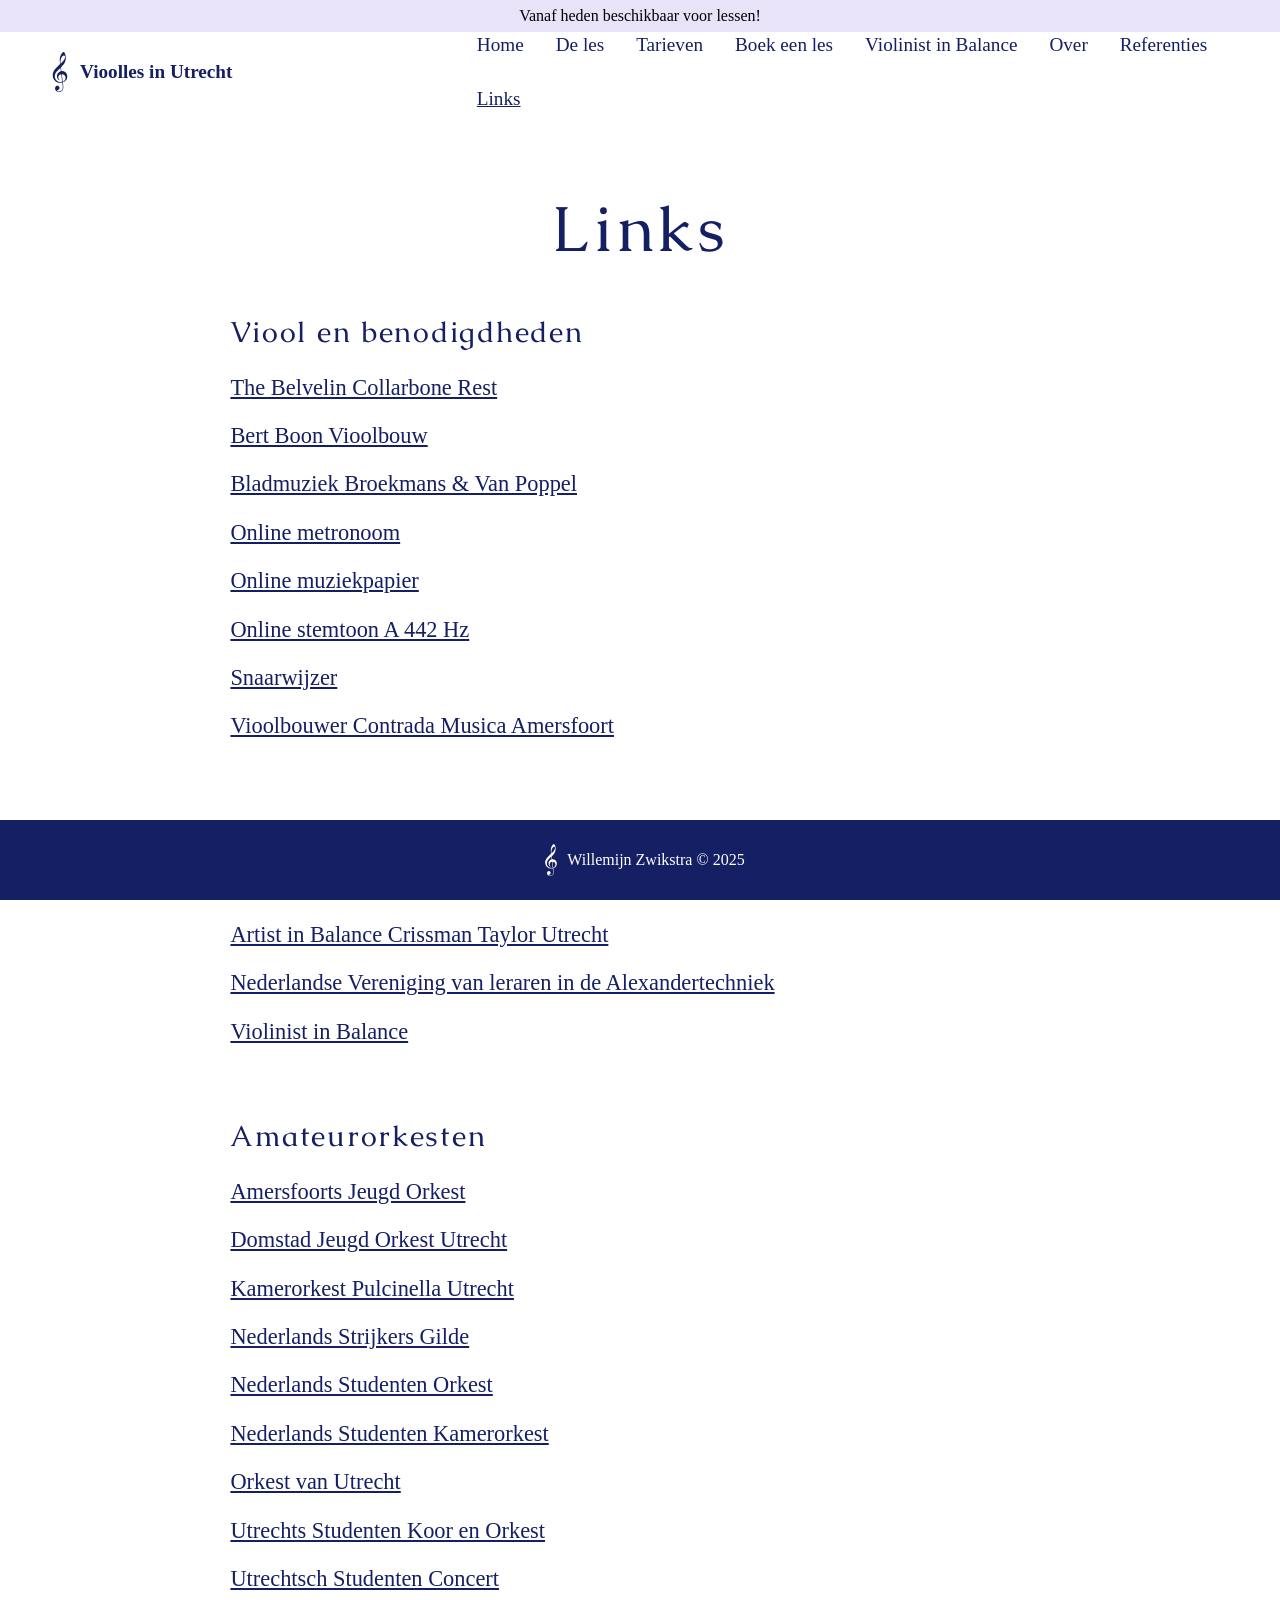
==== links.html @ 8a98472c "1" ====
<!DOCTYPE html>
<html>
	<head>
		<meta charset="UTF-8">
		<title>Vioolles in Utrecht - Willemijn Zwikstra</title>
		<link rel="icon" 
			type="image/png" 
			href="wz_favicon.png">
	<script src="https://code.jquery.com/jquery-3.7.1.js" integrity="sha256-eKhayi8LEQwp4NKxN+CfCh+3qOVUtJn3QNZ0TciWLP4=" crossorigin="anonymous"></script>
	<link href="https://db.onlinewebfonts.com/c/6dd2f2510b4a00a5461b2455928209c2?family=Brandon+Grot+W01+Light" rel="stylesheet">
	<link rel="preconnect" href="https://fonts.googleapis.com">
	<link rel="preconnect" href="https://fonts.gstatic.com" crossorigin>
	<link href="https://fonts.googleapis.com/css2?family=Caudex:ital,wght@100:0,400;0,700;1,400;1,700&display=swap" rel="stylesheet">
	<style>
		@font-face {
			font-family: "Brandon Grot W01 Light";
			src: url("https://db.onlinewebfonts.com/t/6dd2f2510b4a00a5461b2455928209c2.eot");
			src: url("https://db.onlinewebfonts.com/t/6dd2f2510b4a00a5461b2455928209c2.eot?#iefix")format("embedded-opentype"),
			url("https://db.onlinewebfonts.com/t/6dd2f2510b4a00a5461b2455928209c2.woff2")format("woff2"),
			url("https://db.onlinewebfonts.com/t/6dd2f2510b4a00a5461b2455928209c2.woff")format("woff"),
			url("https://db.onlinewebfonts.com/t/6dd2f2510b4a00a5461b2455928209c2.ttf")format("truetype"),
			url("https://db.onlinewebfonts.com/t/6dd2f2510b4a00a5461b2455928209c2.svg#Brandon Grot W01 Light")format("svg");
		}
		body {
			font-family: "Brandon Grot W01 Light";
			margin:0px auto;
			font-size:16px;
			width:100%;
			overflow: auto;
			padding-bottom:300px;
			font-weight: 100;
		}
		#top-bar {
			background: none 0% 0% / auto repeat scroll padding-box border-box rgb(232, 227, 248);
			outline: rgb(0, 0, 0) none 0px;
			vertical-align: baseline;
			height: 32px;
			line-height: 32px;
			text-align: center;
			position: fixed;
			top: 0px;
			width: 100%;
			transition: all;
			font-size: 1em;
		}
		#nav-wrapper {
			width: 100%;
			
			
		}
		#nav-l {
			background: none;

			height: 144px;
			color: rgb(21, 31, 99);
			display: flex;
			align-items: center;
		
			width:30%;
			padding-left:40px;
			transition: all;
			line-height: 124px;
			font-size:1.2em;
			z-index:9999;
			float:left;
		
		}
		#nav-r {
			display: flex;
			align-items: center;
			float:right;
			height:144px;
			z-index:9999;
			width:64%;
		
		
			
		}
		h1 {
			background: none 0% 0% / auto repeat scroll padding-box border-box rgba(0, 0, 0, 0);
			outline: rgb(21, 31, 99) none 0px;
			vertical-align: baseline;
			letter-spacing: 0.06em;
			color: rgb(21, 31, 99);
			font-size:4em;
			font-family: "Caudex", serif;
			font-weight: 400;
			text-size-adjust: 100%;
			direction: ltr;
			text-align: center;
		
		}
		h2 {
			background: none 0% 0% / auto repeat scroll padding-box border-box rgba(0, 0, 0, 0);
			outline: rgb(21, 31, 99) none 0px;
			vertical-align: baseline;
			letter-spacing: 0.06em;
			color: rgb(21, 31, 99);
			font-size:1.8em;
			font-family: "Caudex", serif;
			font-weight: 400;
			text-size-adjust: 100%;
			direction: ltr;
			text-align: center;
		}
		#text-1 {
			width:100%;
			display: flex;
			justify-content: center;
			padding-bottom: 80px;
		}
		#text-1-les {
			width:100%;
			display: flex;
			justify-content: center;
			padding-bottom: 80px;
		}
		#content {
			width:64%;
			text-align: left;
			
		}
		p {
			font-size:1.4em;
		}
		strong {
			font-weight: 700;
		}
		#footer {
			background:rgba(21, 31, 99) none 0px;
			color:#fff;
			display: flex;
			align-items: center;
			justify-content: center;
			bottom:0px;
			font-size:1em;
			position: fixed;
			height:80px;
			line-height: 80px;
			width:100%;
			text-align: center;
		}
		ul {
			list-style-type: none;
			margin: 0;
			padding: 0;
			overflow: hidden;
			font-size:1.2em;
		
		
		}
		
		li {
			float: left;
		}
		
		li a {
			display: block;
			color: rgb(21, 31, 99);
			text-align: center;
			padding: 16px;
			text-decoration: none;
		}
		
		li a:hover {
			text-decoration: underline;
		}
		#referenties {
			width: 100%;
			height: 100%;
			display: flex;
			margin: auto;
			overflow: auto;
			box-sizing: border-box;
			margin-bottom: 80px;
			
		}
		/* Ensures both columns have the same height */
		#referenties {
			align-items: stretch; /* Makes child elements' heights match each other */
		}
		#ref-l, #ref-r {
			width: 50%;
			display: flex;
			flex-direction: column; /* Allows children to stack vertically */
		}
		#ref-l {
			
			background: #e8e2f8;
			font-size:.8em;
			min-height:600px;
			box-sizing: border-box;
			border:32px solid transparent;
			border-bottom:64px solid transparent;
			float:left;
	
			
			
		}
		#inner {
			max-width:720px;		}
		#ref-r {
			background: #000;
			
			background-image:url('https://images.unsplash.com/photo-1588260692987-01360da8185b?q=80&w=2306&auto=format&fit=crop&ixlib=rb-4.0.3&ixid=M3wxMjA3fDB8MHxwaG90by1wYWdlfHx8fGVufDB8fHx8fA%3D%3D');
			background-size:cover;
			background-position: center center;
		
			
			float:left;
		}
		hr {
			border-top: 1px solid rgb(21, 31, 99);
			margin-top:24px;
			margin-bottom:24px;
			opacity: 0.5;
	
		}
		#lessen-wrapper {
			width: 100%;
			height: 100%;
		
			display: flex;
			margin: auto;
			overflow: auto;
			box-sizing: border-box;
			margin-bottom:40px;
		}
		#lessen-inner {
			padding-top:40px;
			padding-bottom:40px;
			width:64%;
			display: flex;
			margin: auto;
			overflow: auto;
			box-sizing: border-box;
		
		}
		#lessen {
		
			
			margin: auto;
			overflow: auto;
			box-sizing: border-box;
			border:40px solid transparent;
		}
		#les-1 {
			width: 100%;
			display: flex;
			flex-direction: column;
			margin-bottom:16px;
		
		}
		#les-1-1 {
			font-size: 1.4em;
		
		}
		#les-1-2 {
			font-size: 1.2em;
			
		}
		
		i {
			font-size: 0.8em;
			font-style: normal;
		}
		#contact-wrapper {
			width:100%;
			text-align: center;
			display: flex;
			align-items: center;
			justify-content: center;
		}
		a {
			color: rgb(21, 31, 99);
		}
		#contact {
			font-family: "Brandon Grot W01 Light";
			background: rgb(21, 31, 99);
			text-align: center;
			color:#fff;
			cursor:pointer;
			width:auto;
			margin-top:80px;
		
			display: flex;
			font-size:1.6em;
			font-weight: 100;
			align-items: center;
			justify-content: center;
			box-sizing: border-box;
			border-left:60px solid transparent;
			border-right:60px solid transparent;
			border-top:12px solid transparent;
			border-bottom:12px solid transparent;
			border-radius: 32px;
		}
		#contact:hover {
			opacity: 0.5;
		}
		 @media only screen and (max-width: 768px) {
			#nav-wrapper {
				width: 100%;
				flex-direction: column;
				display: flex;
				
			}
			#nav-l {
				background: none;
				margin-top: 16px;
				height: 144px;
				color: rgb(21, 31, 99);
				display: flex;
				align-items: center;
				position: absolute;
				width:100%;
				padding-left:0px!important;
				transition: all;
				text-align: center;
				justify-content: center;
				line-height: 144px;
				font-size:1.2em;
				z-index:9999;
				float:left;
				
			}
			#nav-r {
				margin-top: 88px;
				display: flex;
				align-items: center;
				text-align: center;
				justify-content: center;
				float:right;
				position: absolute;
				height:144px;
				z-index:9999;
				width:100%;
				
				
				
			}
			#text-1 {
				margin-top: 196px;
			}
		}
	</style>
	</head>
	<body>
		<div id="top-bar">Vanaf heden beschikbaar voor lessen!</div>
		<div id="nav-wrapper">
			<div id="nav-l"><svg
				preserveAspectRatio="xMidYMid meet"
				data-bbox="81.8 50.001 36.401 100"
				viewBox="81.8 50.001 36.401 100"
				height="40"
				width="40"
				xmlns="http://www.w3.org/2000/svg"
				data-type="color"
				role="img"
				aria-label="Homepage"
				class="svg-0"
			>
				<defs class="defs-0">
					<style class="style-0">
						#comp-kd2v2o0j svg [data-color="1"] {fill: #151F63;}
					</style>
				</defs>
				<g class="g-0">
					<path
						d="M103.496 97.612c3.476-.254 6.603.332 9.344 2.404 3.173 2.4 4.714 5.753 5.206 9.563.722 5.589-1.067 10.291-5.624 13.713-1.177.884-2.618 1.478-4.018 1.98-.993.356-1.251.791-1.113 1.805.385 2.826.699 5.662.974 8.501.25 2.578.084 5.139-.648 7.639-.963 3.287-3.142 5.364-6.41 6.249-4.262 1.154-8.188.538-11.285-2.809-2.286-2.471-2.864-5.491-1.646-8.664 1.149-2.993 4.519-4.249 7.396-2.927 2.846 1.308 3.984 4.786 2.513 7.669-.947 1.856-2.456 2.855-4.525 3.049-.338.032-.659.241-.987.369.152.394.193.965.479 1.147.775.491 1.62 1.029 2.498 1.171 3.359.545 6.521.05 8.95-2.591 1.378-1.498 1.832-3.451 2.117-5.437.471-3.28-.117-6.503-.466-9.74-.158-1.459-.354-2.915-.532-4.366-1.461.144-2.851.342-4.246.406-4.678.214-9.086-.751-12.74-3.793-5.084-4.232-7.316-9.809-6.88-16.409.376-5.697 2.883-10.465 6.721-14.55a358.002 358.002 0 0110.364-10.62c.946-.926 1.036-1.794.963-2.97-.23-3.687-.648-7.4-.431-11.069.337-5.689 2.382-10.866 6.006-15.323.536-.659 1.299-1.19 2.054-1.601 1.614-.879 2.909-.325 3.964 1.57 1.74 3.126 2.505 6.542 2.868 10.054.777 7.502-1.217 14.253-5.86 20.138-1.56 1.977-3.535 3.63-5.37 5.379-.555.529-.745.996-.633 1.783.391 2.726.668 5.469.997 8.28zm-2.415-7.889c-.187.117-.301.164-.383.243-2.93 2.824-5.917 5.593-8.765 8.498-2.023 2.064-3.338 4.611-4.131 7.397-1.032 3.627-1.145 7.225.495 10.741 3.155 6.767 10.641 9.359 17.066 8.025l-2.412-19.12c-2.521.309-4.595 1.356-5.729 3.48-2.352 4.405-1.851 8.461 2.208 11.83-1.788-.081-3.025-1.005-4.108-2.149-4.42-4.67-3.789-13.327 1.24-17.717 1.605-1.401 3.44-2.347 5.493-2.999l-.974-8.229zm.363-10.487c1.464-1.391 2.769-2.557 3.988-3.806 2.704-2.772 5.139-5.746 6.493-9.45.634-1.733.922-3.523.455-5.346-.405-1.579-1.521-2.285-3.095-1.959-2.049.425-3.383 1.881-4.447 3.513-3.342 5.127-3.957 10.837-3.394 17.048zm5.485 44.923c4.483-.963 7.613-6.261 6.8-11.379-.814-5.126-4.875-7.701-9.117-7.423l2.317 18.802z"
						fill="#151F63"
						data-color="1"
						class="path-0"
					></path>
				</g>
			</svg>
<strong>Vioolles in Utrecht</strong></div>
			<div id="nav-r">
				<ul>
				
					<li><a href="index.html">Home</a></li>
					<li><a href="index.html#text-1-les">De les</a></li>
					<li><a href="index.html#lessen-wrapper">Tarieven</a></li>
					<li><a href="index.html#contact-wrapper">Boek een les</a></li>
					<li><a href="violinistinbalance.html">Violinist in Balance</a></li>
					<li><a href="over.html">Over</a></li>
					<li><a href="referenties.html">Referenties</a></li>
					<li><a href="links.html"><u>Links</u></a></li>
				</ul>
			</div>
		</div>
		<div id="text-1">
			<div id="content">
				<h1 style="	">Links</h1>
				
				<div class="entry-content">
					<p><h2 style="text-align: left;">Viool en benodigdheden</h2></p>
					<p><a href="http://www.belvelin.com/" target="_blank" rel="noopener noreferrer">The Belvelin Collarbone Rest</a></p>
					<p><a href="https://www.bertboonviolins.com/nl/" target="_blank" rel="noopener noreferrer">Bert Boon Vioolbouw</a></p>
					<p><a href="http://www.broekmans.com/" target="_blank" rel="noopener noreferrer">Bladmuziek Broekmans &amp; Van Poppel</a></p>
					<p><a href="http://www.metronomeonline.com/" target="_blank" rel="noopener noreferrer">Online metronoom</a></p>
					<p><a href="http://www.bladmuziek-akkoorden.nl/pdf/bladmuziek.pdf" target="_blank" rel="noopener noreferrer">Online muziekpapier</a></p>
					<p><a href="https://www.youtube.com/watch?v=usk6gLOTDis" target="_blank" rel="noopener noreferrer">Online stemtoon A 442 Hz</a></p>
					<p><a href="http://www.snaarwijzer.nl/" target="_blank" rel="noopener noreferrer">Snaarwijzer</a></p>
					<p><a href="http://www.contradamusica.nl/" target="_blank" rel="noopener noreferrer">Vioolbouwer Contrada Musica Amersfoort</a></p>
					<p>&nbsp;</p>
					<p><h2 style="text-align: left;">Alexandertechniek</h2></p>
					<p><a href="http://alexandertechniek-utrecht.nl/" target="_blank" rel="noopener noreferrer">Alexandertechniek Caroline Deul Utrecht</a></p>
					<p><a href="http://www.artistinbalance.org/" target="_blank" rel="noopener noreferrer">Artist in Balance Crissman Taylor Utrecht</a></p>
					<p><a href="http://www.nevlat.nl/" target="_blank" rel="noopener noreferrer">Nederlandse Vereniging van leraren in de Alexandertechniek</a></p>
					<p><a href="http://www.violinistinbalance.nl/" target="_blank" rel="noopener noreferrer">Violinist in Balance</a></p>
					<p>&nbsp;</p>
					<p><h2 style="text-align: left;">Amateurorkesten</h2></p>
					<p><a href="http://ajo-amersfoort.nl/" target="_blank" rel="noopener noreferrer">Amersfoorts Jeugd Orkest</a></p>
					<p><a href="http://www.domstadjeugdorkest.nl/" target="_blank" rel="noopener noreferrer">Domstad Jeugd Orkest Utrecht</a></p>
					<p><a href="http://www.kamerorkestpulcinella.nl/" target="_blank" rel="noopener noreferrer">Kamerorkest Pulcinella Utrecht</a></p>
					<p><a href="http://nederlandsstrijkersgilde.nl/" target="_blank" rel="noopener noreferrer">Nederlands Strijkers Gilde</a></p>
					<p><a href="http://www.nso.nl/" target="_blank" rel="noopener noreferrer">Nederlands Studenten Orkest</a></p>
					<p><a href="http://nesko.nl/" target="_blank" rel="noopener noreferrer">Nederlands Studenten Kamerorkest</a></p>
					<p><a href="http://www.orkestvanutrecht.nl/" target="_blank" rel="noopener noreferrer">Orkest van Utrecht</a></p>
					<p><a href="http://www.usko.nl/" target="_blank" rel="noopener noreferrer">Utrechts Studenten Koor en Orkest</a></p>
					<p><a href="http://www.usconcert.nl/" target="_blank" rel="noopener noreferrer">Utrechtsch Studenten Concert</a></p>
				</div>
			</div>
			
		</div>
	
<!--	<div id="contact-wrapper">-->
<!--		</a><div id="contact">-->
<!--			<a href="mailto:willemijn@wzkunstencultuur.nl" style="color:white;text-decoration: none;">Boek een les</a>-->
<!--		</div>-->
<!--	</div>-->
		<div id="footer">
			<svg
				preserveAspectRatio="xMidYMid meet"
				data-bbox="81.8 50.001 36.401 100"
				viewBox="81.8 50.001 36.401 100"
				height="32"
				width="32"
				xmlns="http://www.w3.org/2000/svg"
				data-type="color"
				role="img"
				aria-label="Homepage"
				class="svg-0"
			>
				<defs class="defs-0">
					<style class="style-0">
						#comp-kd2v2o0j svg [data-color="1"] {fill: #fff;}
					</style>
				</defs>
				<g class="g-0">
					<path
						d="M103.496 97.612c3.476-.254 6.603.332 9.344 2.404 3.173 2.4 4.714 5.753 5.206 9.563.722 5.589-1.067 10.291-5.624 13.713-1.177.884-2.618 1.478-4.018 1.98-.993.356-1.251.791-1.113 1.805.385 2.826.699 5.662.974 8.501.25 2.578.084 5.139-.648 7.639-.963 3.287-3.142 5.364-6.41 6.249-4.262 1.154-8.188.538-11.285-2.809-2.286-2.471-2.864-5.491-1.646-8.664 1.149-2.993 4.519-4.249 7.396-2.927 2.846 1.308 3.984 4.786 2.513 7.669-.947 1.856-2.456 2.855-4.525 3.049-.338.032-.659.241-.987.369.152.394.193.965.479 1.147.775.491 1.62 1.029 2.498 1.171 3.359.545 6.521.05 8.95-2.591 1.378-1.498 1.832-3.451 2.117-5.437.471-3.28-.117-6.503-.466-9.74-.158-1.459-.354-2.915-.532-4.366-1.461.144-2.851.342-4.246.406-4.678.214-9.086-.751-12.74-3.793-5.084-4.232-7.316-9.809-6.88-16.409.376-5.697 2.883-10.465 6.721-14.55a358.002 358.002 0 0110.364-10.62c.946-.926 1.036-1.794.963-2.97-.23-3.687-.648-7.4-.431-11.069.337-5.689 2.382-10.866 6.006-15.323.536-.659 1.299-1.19 2.054-1.601 1.614-.879 2.909-.325 3.964 1.57 1.74 3.126 2.505 6.542 2.868 10.054.777 7.502-1.217 14.253-5.86 20.138-1.56 1.977-3.535 3.63-5.37 5.379-.555.529-.745.996-.633 1.783.391 2.726.668 5.469.997 8.28zm-2.415-7.889c-.187.117-.301.164-.383.243-2.93 2.824-5.917 5.593-8.765 8.498-2.023 2.064-3.338 4.611-4.131 7.397-1.032 3.627-1.145 7.225.495 10.741 3.155 6.767 10.641 9.359 17.066 8.025l-2.412-19.12c-2.521.309-4.595 1.356-5.729 3.48-2.352 4.405-1.851 8.461 2.208 11.83-1.788-.081-3.025-1.005-4.108-2.149-4.42-4.67-3.789-13.327 1.24-17.717 1.605-1.401 3.44-2.347 5.493-2.999l-.974-8.229zm.363-10.487c1.464-1.391 2.769-2.557 3.988-3.806 2.704-2.772 5.139-5.746 6.493-9.45.634-1.733.922-3.523.455-5.346-.405-1.579-1.521-2.285-3.095-1.959-2.049.425-3.383 1.881-4.447 3.513-3.342 5.127-3.957 10.837-3.394 17.048zm5.485 44.923c4.483-.963 7.613-6.261 6.8-11.379-.814-5.126-4.875-7.701-9.117-7.423l2.317 18.802z"
						fill="#fff"
						data-color="1"
						class="path-0"
					></path>
				</g>
			</svg> Willemijn Zwikstra © 2025
		</div>
	</body>
	<script>
		
		document.querySelectorAll('a[href^="#"]').forEach(anchor => {
			anchor.addEventListener('click', function (e) {
				e.preventDefault();
				
				document.querySelector(this.getAttribute('href')).scrollIntoView({
					behavior: 'smooth'
				});
			})
		})
	</script>
</html>
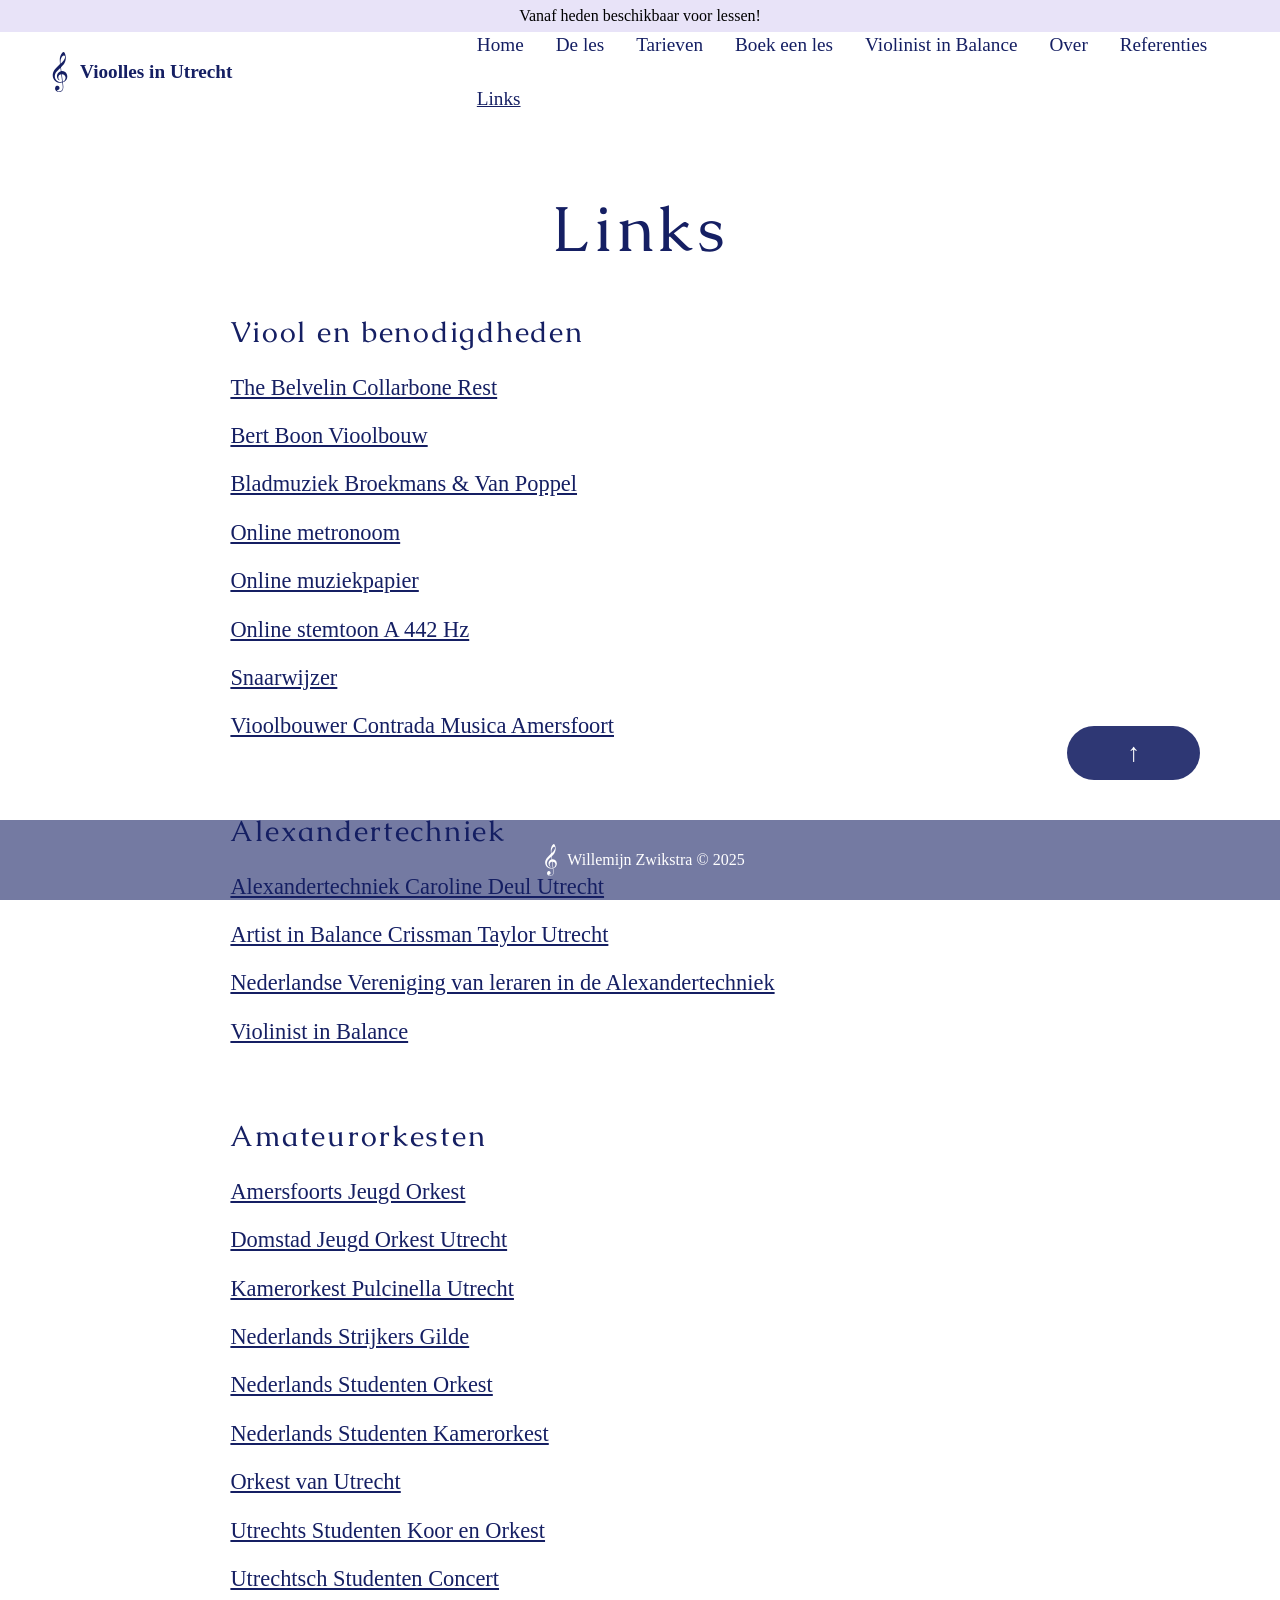
==== commit 615ad2ed: "3" ====
--- a/links.html
+++ b/links.html
@@ -149,7 +149,29 @@
 		
 		
 		}
-		
+		#up {
+			font-family: "Brandon Grot W01 Light";
+			background: rgb(21, 31, 99);
+			text-align: center;
+			color:#fff;
+			cursor:pointer;
+			width:auto;
+			bottom:120px;
+			right:80px;
+			position: fixed;
+			z-index:99999;
+			display: flex;
+			font-size:1.6em;
+			font-weight: 100;
+			align-items: center;
+			justify-content: center;
+			box-sizing: border-box;
+			border-left:60px solid transparent;
+			border-right:60px solid transparent;
+			border-top:12px solid transparent;
+			border-bottom:12px solid transparent;
+			border-radius: 32px;
+		}
 		li {
 			float: left;
 		}
@@ -346,6 +368,7 @@
 	</style>
 	</head>
 	<body>
+		<div id="up">↑</div>
 		<div id="top-bar">Vanaf heden beschikbaar voor lessen!</div>
 		<div id="nav-wrapper">
 			<div id="nav-l"><svg
@@ -470,5 +493,26 @@
 				});
 			})
 		})
+		$('#up').on("click",function(){
+			$(window).scrollTop(0);
+		});
+		
+		$("#up").hide();
+		$(window).scroll(function() {
+			if ($(window).scrollTop() > 300) {
+				$("#up").fadeIn("slow");
+			}
+			else {
+				$("#up").fadeOut("fast");
+			}
+		});
+		$("#footer").hide();
+		window.onscroll = function(ev) {
+			if ((window.innerHeight + window.scrollY) >= document.body.offsetHeight) {
+				$("#footer").fadeIn("slow");
+			} else {
+				$("#footer").fadeOut("fast");
+			}
+		};
 	</script>
 </html>
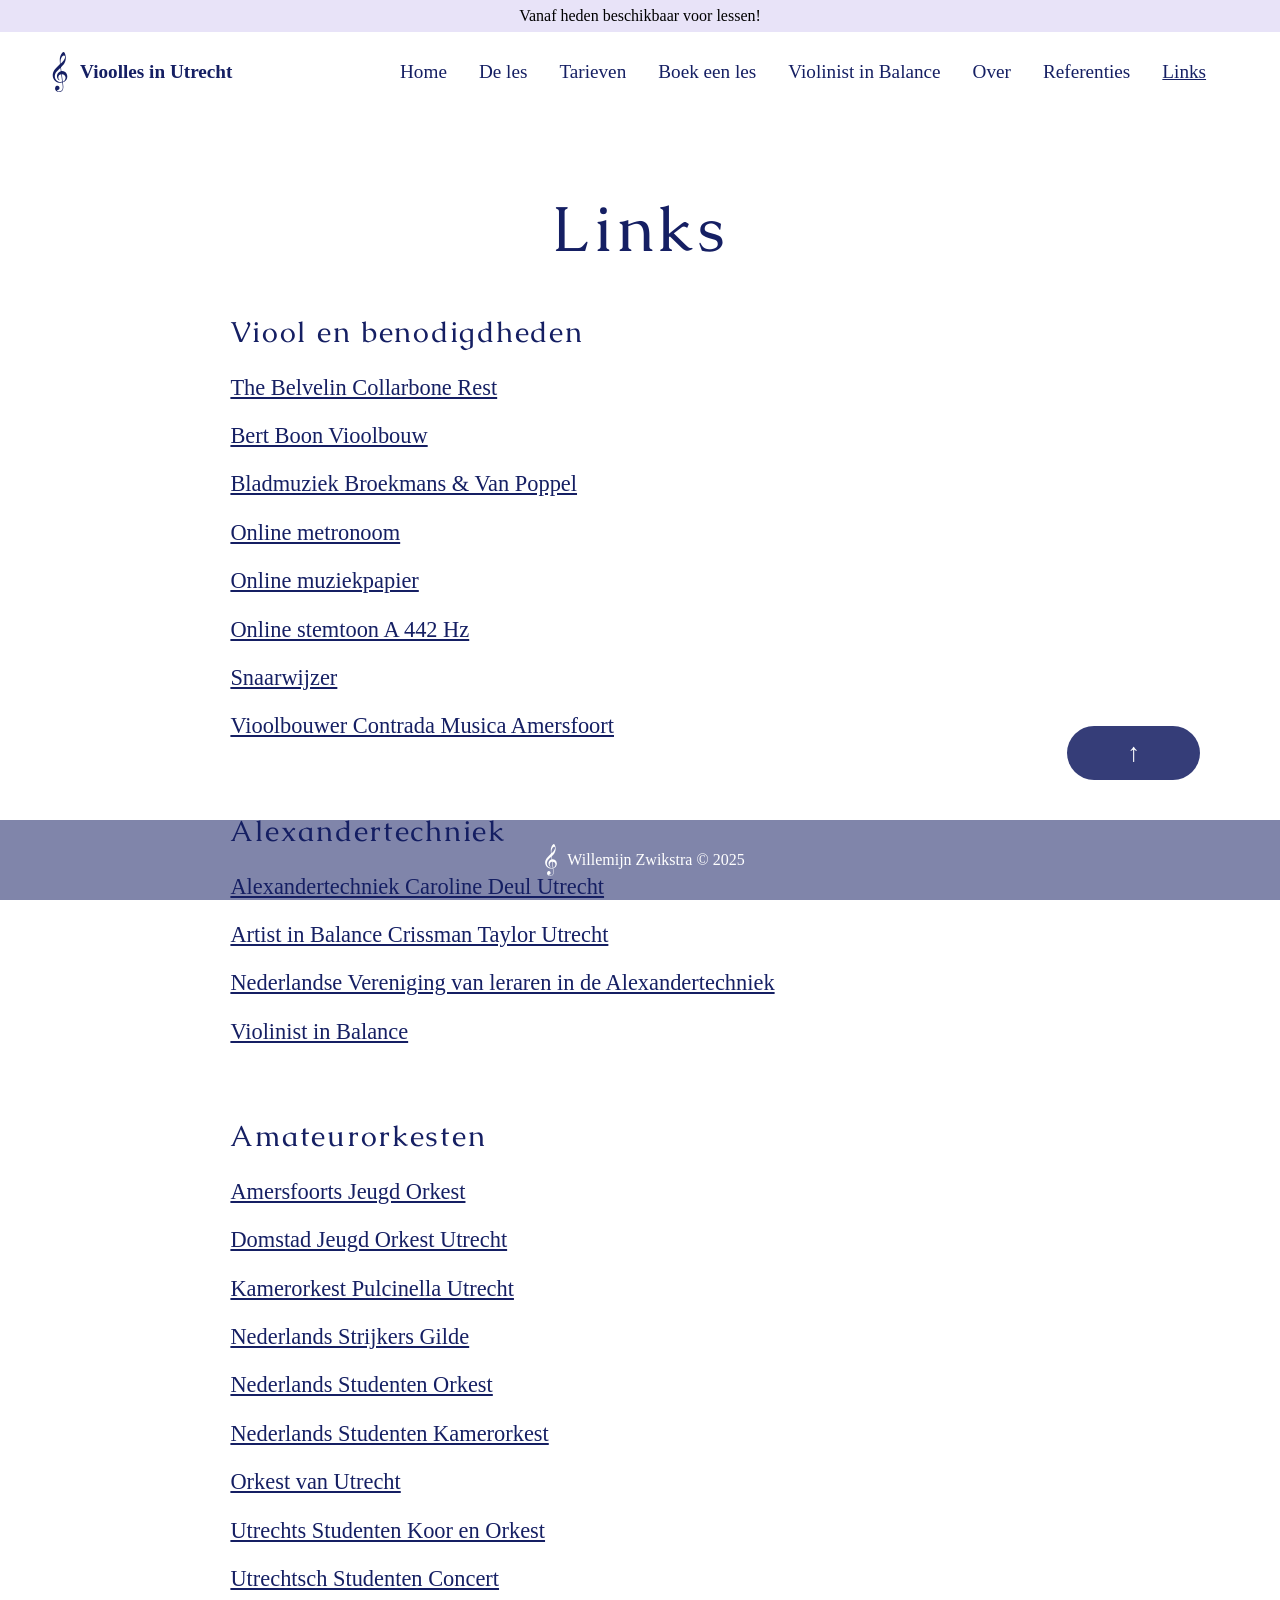
==== commit e798a627: "4" ====
--- a/links.html
+++ b/links.html
@@ -56,7 +56,7 @@
 			display: flex;
 			align-items: center;
 		
-			width:30%;
+			width:20%;
 			padding-left:40px;
 			transition: all;
 			line-height: 124px;
@@ -71,7 +71,7 @@
 			float:right;
 			height:144px;
 			z-index:9999;
-			width:64%;
+			width:70%;
 		
 		
 			
@@ -320,40 +320,43 @@
 		#contact:hover {
 			opacity: 0.5;
 		}
-		 @media only screen and (max-width: 768px) {
+		@media only screen and (max-width: 1024px) {
 			#nav-wrapper {
 				width: 100%;
 				flex-direction: column;
 				display: flex;
+				height:288px;
 				
 			}
 			#nav-l {
 				background: none;
 				margin-top: 16px;
-				height: 144px;
+				height: 124px;
 				color: rgb(21, 31, 99);
 				display: flex;
 				align-items: center;
-				position: absolute;
+				
 				width:100%;
 				padding-left:0px!important;
 				transition: all;
 				text-align: center;
 				justify-content: center;
-				line-height: 144px;
+				line-height: 124px;
 				font-size:1.2em;
 				z-index:9999;
 				float:left;
 				
 			}
+			
 			#nav-r {
-				margin-top: 88px;
+				
 				display: flex;
+				text-align: center;
 				align-items: center;
-				text-align: center;
+				width:100%;
 				justify-content: center;
 				float:right;
-				position: absolute;
+				
 				height:144px;
 				z-index:9999;
 				width:100%;
@@ -362,9 +365,29 @@
 				
 			}
 			#text-1 {
-				margin-top: 196px;
-			}
-		}
+				margin-top:auto;
+				position: relative;
+				
+			}
+			ul
+			{
+				display:flex;  
+				list-style:none;
+				flex-wrap: wrap;
+				text-align: center;
+				justify-content: center;
+				
+			}
+			li {
+				display: flex;
+				flex-wrap: wrap;
+				white-space: nowrap;
+				text-align: center;
+				justify-content: center;
+			}
+			
+		}
+		
 	</style>
 	</head>
 	<body>
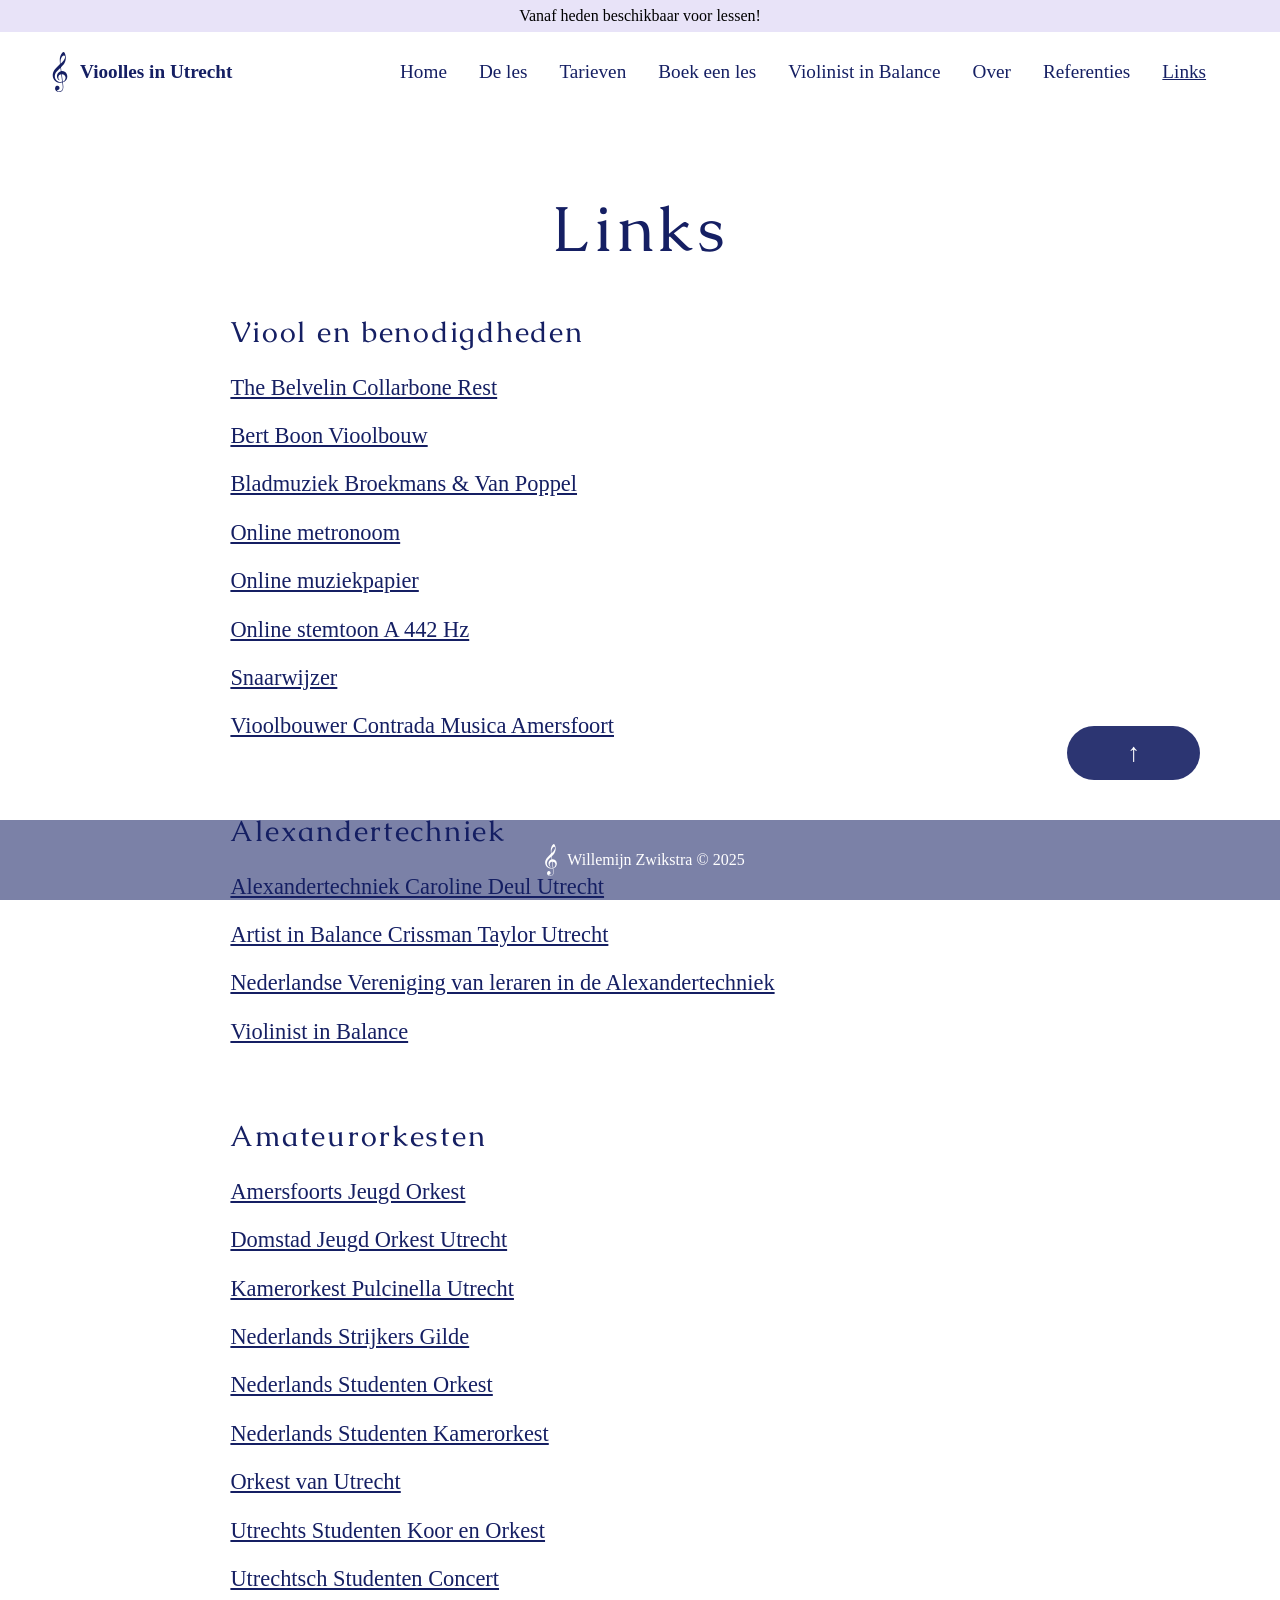
==== commit 035125be: "meta" ====
--- a/links.html
+++ b/links.html
@@ -6,6 +6,8 @@
 		<link rel="icon" 
 			type="image/png" 
 			href="wz_favicon.png">
+		<meta name="keywords" content="vioolles Utrecht, viooldocent Utrecht, vioolleraar Utrecht, vioolles voor volwassenen, vioolles voor gevorderden, viooltechniek verbeteren, blessurepreventie viool, Violinist in Balance, proefles viool Utrecht, vioolles Overvecht, vioolles Fort Blauwkapel, individuele vioollessen, duoles viool, auditievoorbereiding viool, conservatorium toelating viool, Schumann Akademie viool, muzikale interpretatie viool, vioolklank optimalisatie, streektechniek viool, linkerhandtechniek viool">
+		<meta name="description" content="Professionele vioollessen in Utrecht voor beginners en gevorderden. Individuele lessen, duolessen, auditievoorbereiding en techniekverbetering met focus op blessurepreventie en muzikale interpretatie. Proefles mogelijk!"">
 	<script src="https://code.jquery.com/jquery-3.7.1.js" integrity="sha256-eKhayi8LEQwp4NKxN+CfCh+3qOVUtJn3QNZ0TciWLP4=" crossorigin="anonymous"></script>
 	<link href="https://db.onlinewebfonts.com/c/6dd2f2510b4a00a5461b2455928209c2?family=Brandon+Grot+W01+Light" rel="stylesheet">
 	<link rel="preconnect" href="https://fonts.googleapis.com">
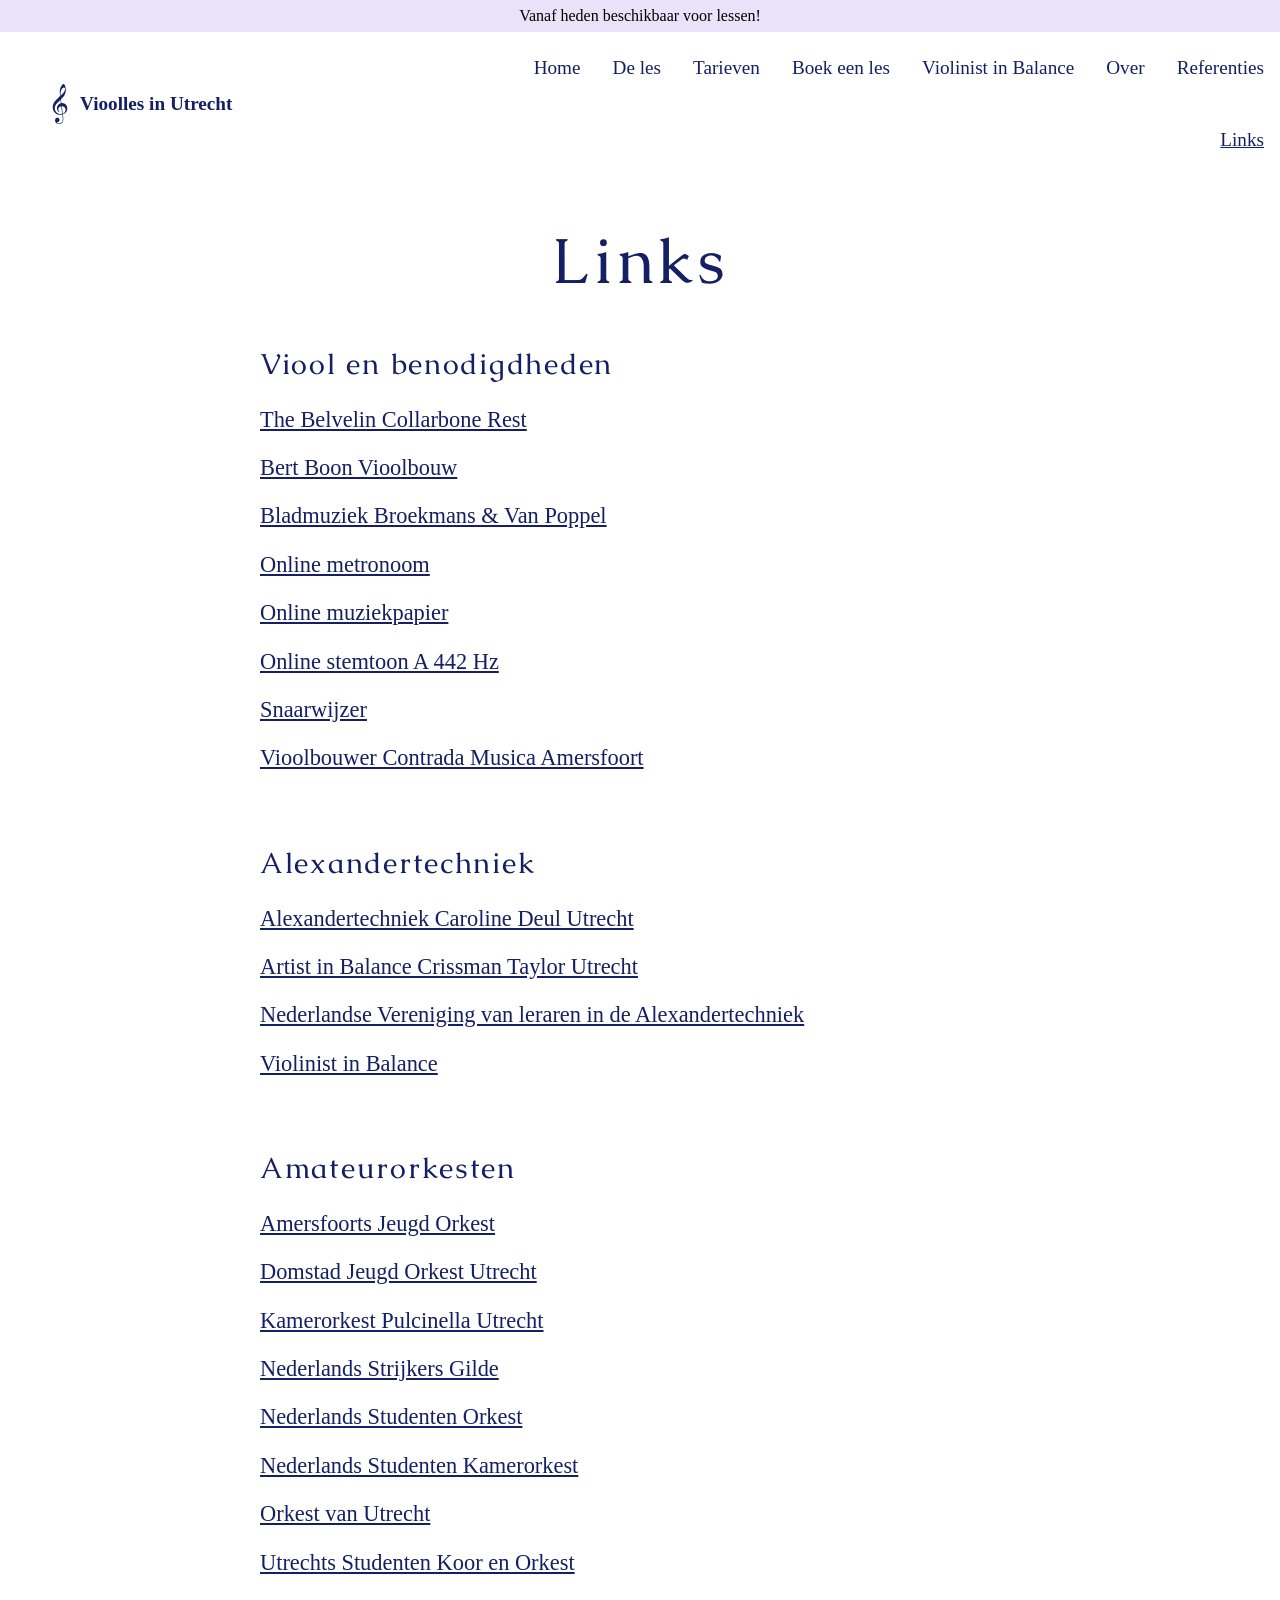
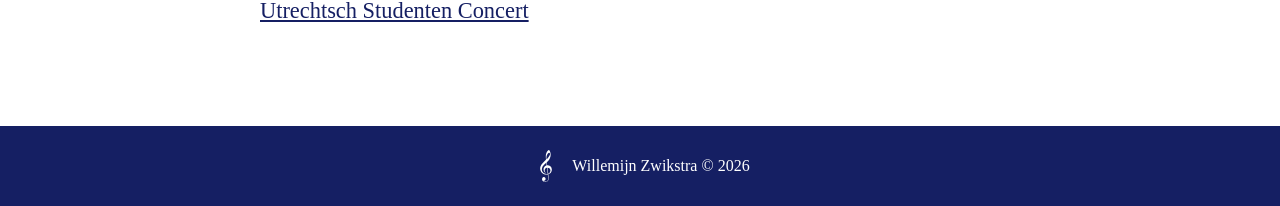
==== commit a00b2834: "update" ====
--- a/links.html
+++ b/links.html
@@ -2,12 +2,11 @@
 <html>
 	<head>
 		<meta charset="UTF-8">
+		<meta name="viewport" content="width=device-width, initial-scale=1">
 		<title>Vioolles in Utrecht - Willemijn Zwikstra</title>
 		<link rel="icon" 
 			type="image/png" 
 			href="wz_favicon.png">
-		<meta name="keywords" content="vioolles Utrecht, viooldocent Utrecht, vioolleraar Utrecht, vioolles voor volwassenen, vioolles voor gevorderden, viooltechniek verbeteren, blessurepreventie viool, Violinist in Balance, proefles viool Utrecht, vioolles Overvecht, vioolles Fort Blauwkapel, individuele vioollessen, duoles viool, auditievoorbereiding viool, conservatorium toelating viool, Schumann Akademie viool, muzikale interpretatie viool, vioolklank optimalisatie, streektechniek viool, linkerhandtechniek viool">
-		<meta name="description" content="Professionele vioollessen in Utrecht voor beginners en gevorderden. Individuele lessen, duolessen, auditievoorbereiding en techniekverbetering met focus op blessurepreventie en muzikale interpretatie. Proefles mogelijk!"">
 	<script src="https://code.jquery.com/jquery-3.7.1.js" integrity="sha256-eKhayi8LEQwp4NKxN+CfCh+3qOVUtJn3QNZ0TciWLP4=" crossorigin="anonymous"></script>
 	<link href="https://db.onlinewebfonts.com/c/6dd2f2510b4a00a5461b2455928209c2?family=Brandon+Grot+W01+Light" rel="stylesheet">
 	<link rel="preconnect" href="https://fonts.googleapis.com">
@@ -58,7 +57,7 @@
 			display: flex;
 			align-items: center;
 		
-			width:20%;
+			width:30%;
 			padding-left:40px;
 			transition: all;
 			line-height: 124px;
@@ -73,7 +72,7 @@
 			float:right;
 			height:144px;
 			z-index:9999;
-			width:70%;
+			width:64%;
 		
 		
 			
@@ -151,29 +150,7 @@
 		
 		
 		}
-		#up {
-			font-family: "Brandon Grot W01 Light";
-			background: rgb(21, 31, 99);
-			text-align: center;
-			color:#fff;
-			cursor:pointer;
-			width:auto;
-			bottom:120px;
-			right:80px;
-			position: fixed;
-			z-index:99999;
-			display: flex;
-			font-size:1.6em;
-			font-weight: 100;
-			align-items: center;
-			justify-content: center;
-			box-sizing: border-box;
-			border-left:60px solid transparent;
-			border-right:60px solid transparent;
-			border-top:12px solid transparent;
-			border-bottom:12px solid transparent;
-			border-radius: 32px;
-		}
+		
 		li {
 			float: left;
 		}
@@ -322,43 +299,40 @@
 		#contact:hover {
 			opacity: 0.5;
 		}
-		@media only screen and (max-width: 1024px) {
+		 @media only screen and (max-width: 768px) {
 			#nav-wrapper {
 				width: 100%;
 				flex-direction: column;
 				display: flex;
-				height:288px;
 				
 			}
 			#nav-l {
 				background: none;
 				margin-top: 16px;
-				height: 124px;
+				height: 144px;
 				color: rgb(21, 31, 99);
 				display: flex;
 				align-items: center;
-				
+				position: absolute;
 				width:100%;
 				padding-left:0px!important;
 				transition: all;
 				text-align: center;
 				justify-content: center;
-				line-height: 124px;
+				line-height: 144px;
 				font-size:1.2em;
 				z-index:9999;
 				float:left;
 				
 			}
-			
 			#nav-r {
-				
+				margin-top: 88px;
 				display: flex;
+				align-items: center;
 				text-align: center;
-				align-items: center;
-				width:100%;
 				justify-content: center;
 				float:right;
-				
+				position: absolute;
 				height:144px;
 				z-index:9999;
 				width:100%;
@@ -367,33 +341,14 @@
 				
 			}
 			#text-1 {
-				margin-top:auto;
-				position: relative;
-				
+				margin-top: 196px;
 			}
-			ul
-			{
-				display:flex;  
-				list-style:none;
-				flex-wrap: wrap;
-				text-align: center;
-				justify-content: center;
-				
-			}
-			li {
-				display: flex;
-				flex-wrap: wrap;
-				white-space: nowrap;
-				text-align: center;
-				justify-content: center;
-			}
-			
-		}
-		
+		}
 	</style>
+		<link rel="stylesheet" href="responsive.css">
+
 	</head>
 	<body>
-		<div id="up">↑</div>
 		<div id="top-bar">Vanaf heden beschikbaar voor lessen!</div>
 		<div id="nav-wrapper">
 			<div id="nav-l"><svg
@@ -475,7 +430,7 @@
 	
 <!--	<div id="contact-wrapper">-->
 <!--		</a><div id="contact">-->
-<!--			<a href="mailto:willemijn@wzkunstencultuur.nl" style="color:white;text-decoration: none;">Boek een les</a>-->
+<!--			<a href="mailto:wzkunstencultuur@gmail.com" style="color:white;text-decoration: none;">Boek een les</a>-->
 <!--		</div>-->
 <!--	</div>-->
 		<div id="footer">
@@ -504,7 +459,7 @@
 						class="path-0"
 					></path>
 				</g>
-			</svg> Willemijn Zwikstra © 2025
+			</svg> Willemijn Zwikstra © 2026
 		</div>
 	</body>
 	<script>
@@ -518,26 +473,5 @@
 				});
 			})
 		})
-		$('#up').on("click",function(){
-			$(window).scrollTop(0);
-		});
-		
-		$("#up").hide();
-		$(window).scroll(function() {
-			if ($(window).scrollTop() > 300) {
-				$("#up").fadeIn("slow");
-			}
-			else {
-				$("#up").fadeOut("fast");
-			}
-		});
-		$("#footer").hide();
-		window.onscroll = function(ev) {
-			if ((window.innerHeight + window.scrollY) >= document.body.offsetHeight) {
-				$("#footer").fadeIn("slow");
-			} else {
-				$("#footer").fadeOut("fast");
-			}
-		};
 	</script>
 </html>
--- a/responsive.css
+++ b/responsive.css
@@ -0,0 +1,161 @@
+/* ==========================================================================
+   responsive.css — layout improvements for desktop & mobile
+   Loaded after the inline <style> in each page so these rules win on ties.
+   ========================================================================== */
+
+/* ---------- Global / desktop ---------- */
+
+* { box-sizing: border-box; }
+
+html { scroll-behavior: smooth; }
+
+body {
+	/* The original 300px bottom padding was reserved for a fixed footer.
+	   The footer now flows normally, so the gap is no longer needed. */
+	padding-bottom: 0;
+	-webkit-text-size-adjust: 100%;
+}
+
+/* Keep the announcement bar above everything */
+#top-bar {
+	z-index: 10000;
+}
+
+/* Push the navigation clear of the fixed top-bar so the logo isn't clipped */
+#nav-wrapper {
+	padding-top: 32px;
+}
+
+/* Clean, vertically-centred nav that wraps gracefully on narrower desktops */
+#nav-r ul {
+	display: flex;
+	flex-wrap: wrap;
+	align-items: center;
+	justify-content: flex-end;
+	height: 144px;
+}
+#nav-r ul li {
+	float: none;
+}
+
+/* Cap line length on wide screens for comfortable reading */
+#content {
+	max-width: 760px;
+}
+
+/* Let the footer sit at the end of the content instead of covering it.
+   A fixed footer overlapped text on long pages and small screens. */
+#footer {
+	position: static;
+	height: auto;
+	min-height: 80px;
+	line-height: 1.4;
+	padding: 24px 16px;
+	gap: 10px;
+}
+
+/* ---------- Tablet / mobile ---------- */
+@media only screen and (max-width: 768px) {
+
+	/* Nav flows in normal document order (no fragile absolute positioning) */
+	#nav-wrapper {
+		flex-direction: column;
+		padding-top: 32px;
+	}
+
+	#nav-l {
+		position: static;
+		width: 100%;
+		height: auto;
+		margin: 0;
+		padding: 18px 0 6px;
+		line-height: 1.3;
+		justify-content: center;
+		text-align: center;
+	}
+
+	#nav-r {
+		position: static;
+		width: 100%;
+		height: auto;
+		margin: 0;
+		float: none;
+	}
+
+	#nav-r ul {
+		flex-wrap: wrap;
+		justify-content: center;
+		height: auto;
+		float: none;
+	}
+	#nav-r ul li a {
+		padding: 9px 12px;
+	}
+
+	/* Drop the original 196px magic-number offset; nav now takes real space */
+	#text-1 {
+		margin-top: 16px;
+	}
+
+	/* Stack the testimonial block: image on top, text below */
+	#referenties {
+		flex-direction: column;
+	}
+	#ref-l,
+	#ref-r {
+		width: 100%;
+	}
+	#ref-r {
+		order: -1;
+		min-height: 220px;
+	}
+	#ref-l {
+		min-height: auto;
+		border-width: 24px;
+	}
+
+	/* Give text columns more room on small screens */
+	#content {
+		width: 88%;
+		max-width: 88%;
+	}
+	#lessen-inner {
+		width: 88%;
+	}
+	#lessen {
+		border-width: 16px;
+	}
+
+	/* Scale down oversized type so headings don't overflow */
+	h1 {
+		font-size: 2.4em;
+	}
+	h2 {
+		font-size: 1.4em;
+	}
+	p {
+		font-size: 1.15em;
+	}
+
+	/* Trim the wide button borders so the CTA fits narrow viewports */
+	#contact {
+		font-size: 1.3em;
+		border-left-width: 28px;
+		border-right-width: 28px;
+		margin-top: 48px;
+	}
+}
+
+/* ---------- Small phones ---------- */
+@media only screen and (max-width: 420px) {
+	h1 {
+		font-size: 2em;
+	}
+	#nav-r ul li a {
+		padding: 8px 9px;
+	}
+	#content {
+		width: 92%;
+		max-width: 92%;
+	}
+}
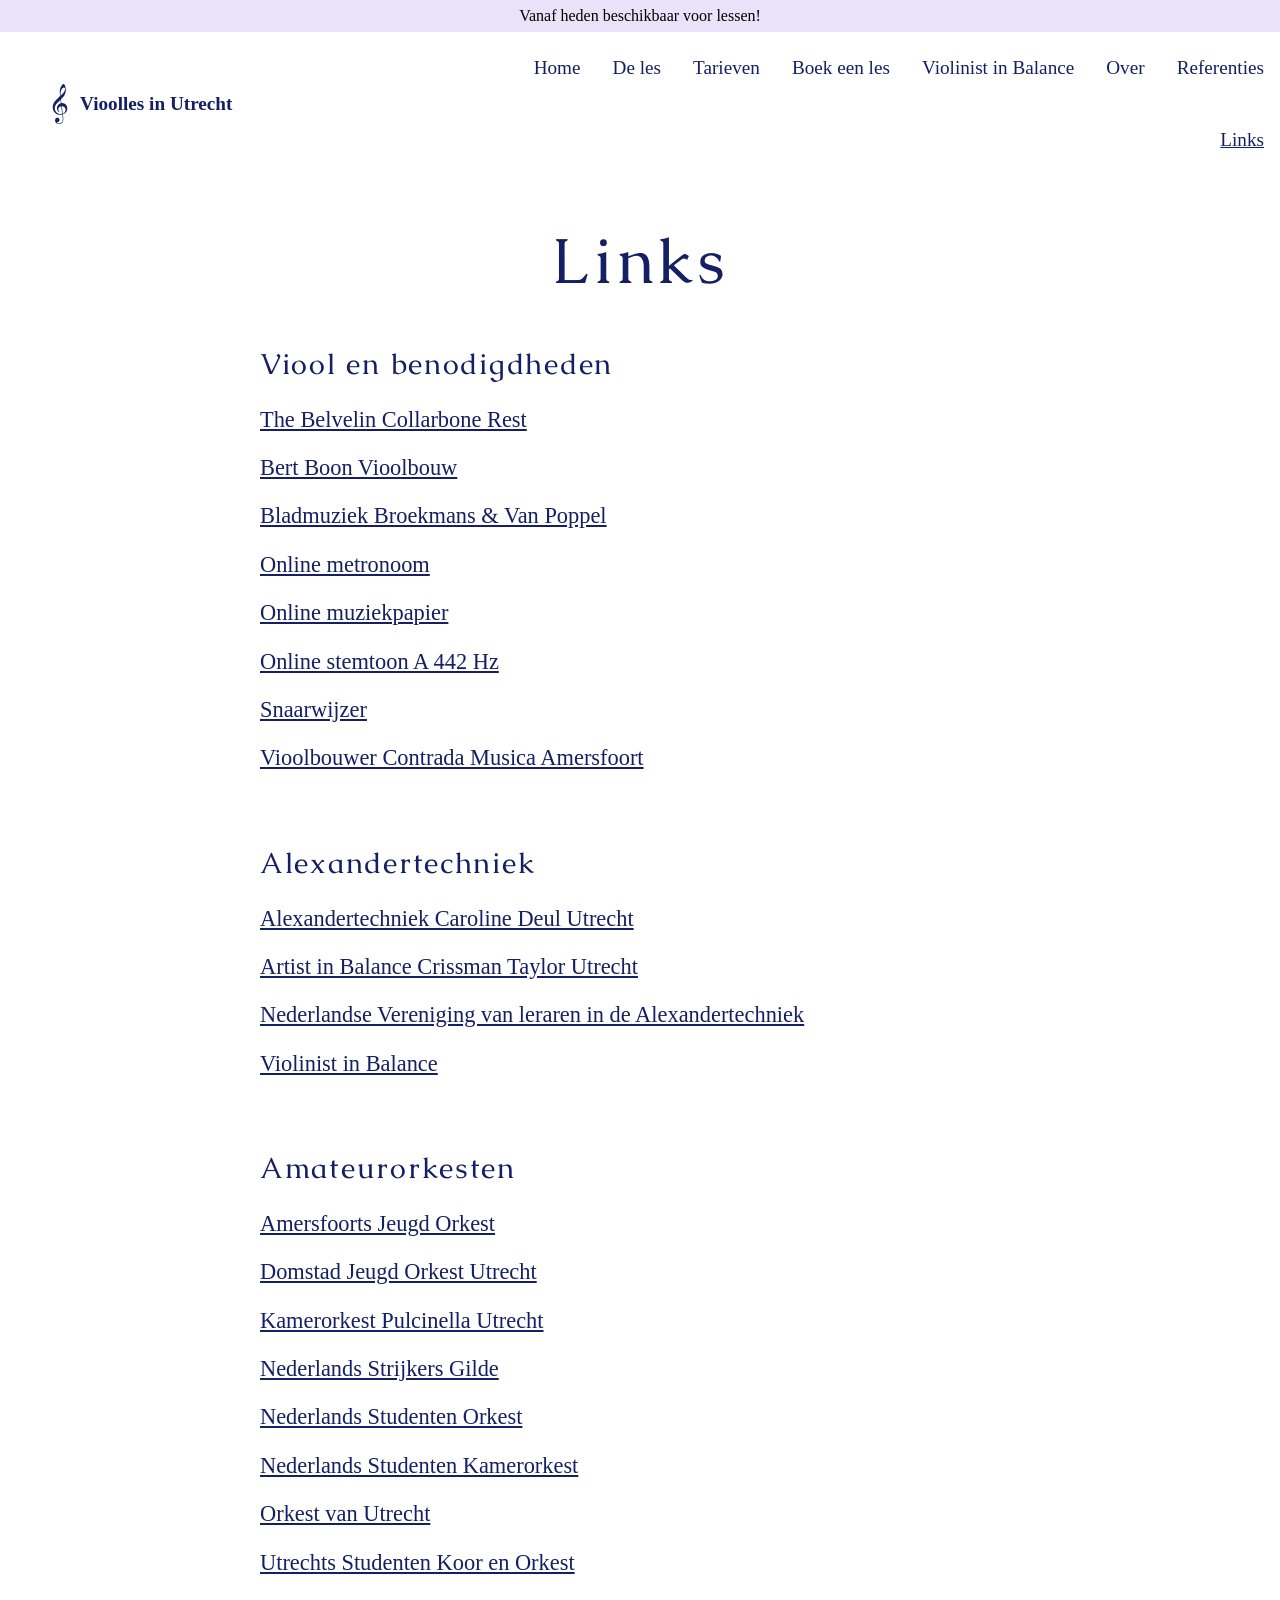
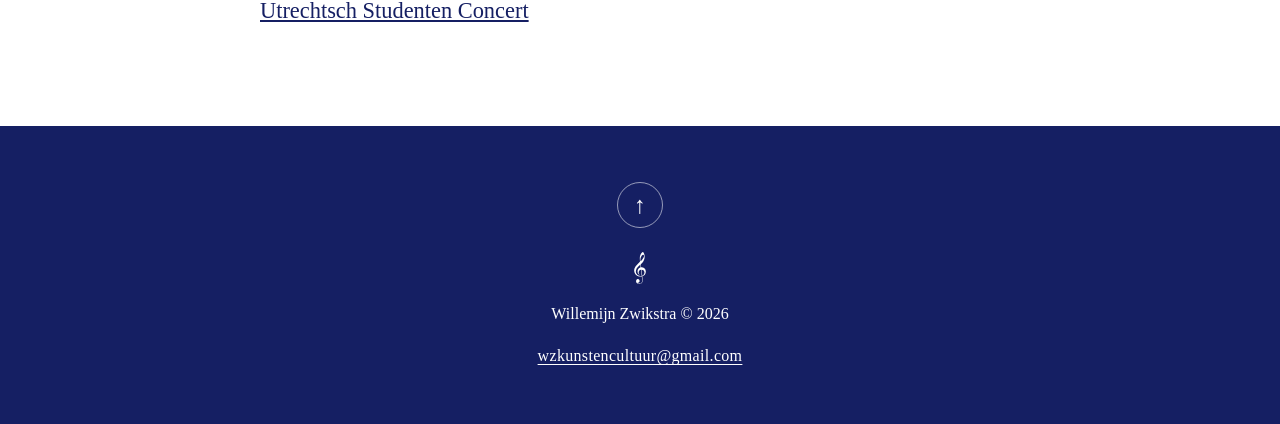
==== commit 81527fdd: "Footer: add back-to-top arrow, readable e-mail, more spacing Co-Authored-By: Claude Opus 4.8 <norepl" ====
--- a/links.html
+++ b/links.html
@@ -434,6 +434,7 @@
 <!--		</div>-->
 <!--	</div>-->
 		<div id="footer">
+				<a class="to-top" href="#nav-wrapper" aria-label="Naar boven" title="Naar boven">↑</a>
 			<svg
 				preserveAspectRatio="xMidYMid meet"
 				data-bbox="81.8 50.001 36.401 100"
@@ -460,6 +461,7 @@
 					></path>
 				</g>
 			</svg> Willemijn Zwikstra © 2026
+				<a class="footer-mail" href="mailto:wzkunstencultuur@gmail.com">wzkunstencultuur@gmail.com</a>
 		</div>
 	</body>
 	<script>
--- a/responsive.css
+++ b/responsive.css
@@ -44,14 +44,47 @@
 }
 
 /* Let the footer sit at the end of the content instead of covering it.
-   A fixed footer overlapped text on long pages and small screens. */
+   A fixed footer overlapped text on long pages and small screens.
+   Stacked, generously spaced: back-to-top arrow, logo + name, e-mail. */
 #footer {
 	position: static;
+	flex-direction: column;
 	height: auto;
 	min-height: 80px;
-	line-height: 1.4;
-	padding: 24px 16px;
-	gap: 10px;
+	line-height: 1.5;
+	padding: 56px 16px;
+	gap: 18px;
+	text-align: center;
+}
+/* Readable, clickable e-mail address */
+#footer .footer-mail {
+	color: #fff;
+	text-decoration: underline;
+	text-underline-offset: 3px;
+	font-size: 1em;
+	letter-spacing: 0.02em;
+}
+#footer .footer-mail:hover {
+	opacity: 0.7;
+}
+/* Round "back to top" arrow button */
+#footer .to-top {
+	display: inline-flex;
+	align-items: center;
+	justify-content: center;
+	width: 46px;
+	height: 46px;
+	margin-bottom: 6px;
+	border: 1px solid rgba(255, 255, 255, 0.55);
+	border-radius: 50%;
+	color: #fff;
+	font-size: 1.5em;
+	line-height: 1;
+	text-decoration: none;
+	transition: background 0.2s ease;
+}
+#footer .to-top:hover {
+	background: rgba(255, 255, 255, 0.15);
 }
 
 /* ---------- Tablet / mobile ---------- */
